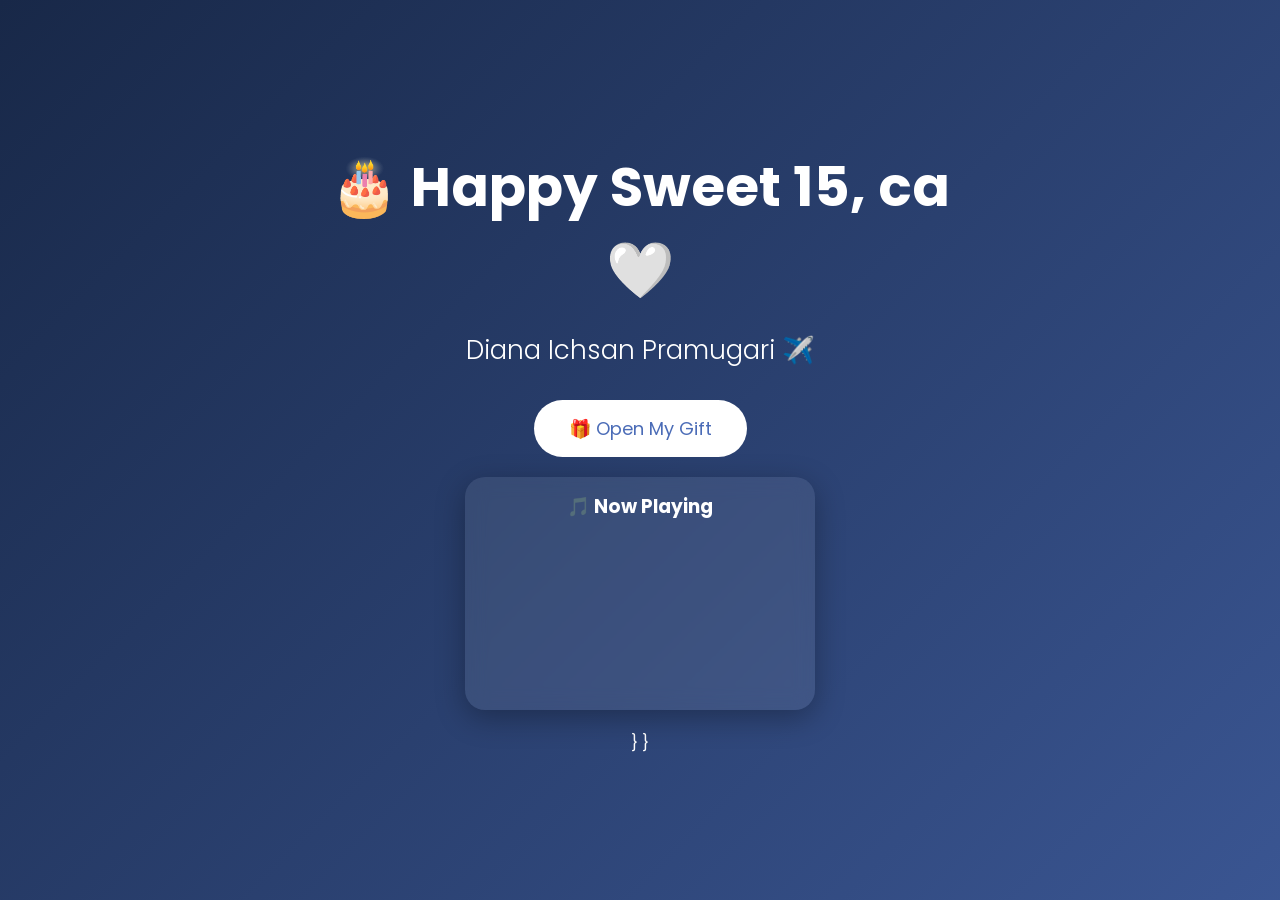
==== index.html @ 6133bd4c "Update index.html" ====
<!DOCTYPE html>
<html lang="id">
<head>
<meta charset="UTF-8">
<meta name="viewport" content="width=device-width, initial-scale=1.0">
<title>Happy Birthday gari garbet ca ❤️</title>

<link href="https://fonts.googleapis.com/css2?family=Poppins:wght@300;500;700&display=swap" rel="stylesheet">

<style>
*{
margin:0;
padding:0;
box-sizing:border-box;
font-family:Poppins,sans-serif;
}

body{
height:100vh;
overflow:hidden;
background:linear-gradient(135deg,#182848,#4b6cb7,#6a11cb);
background-size:300% 300%;
animation:bgMove 10s infinite alternate;
display:flex;
justify-content:center;
align-items:center;
color:white;
text-align:center;
}

@keyframes bgMove{
0%{background-position:left;}
100%{background-position:right;}
}

.container{
padding:30px;
max-width:700px;
z-index:2;
}

h1{
font-size:55px;
margin-bottom:20px;
animation:fade 2s;
}

h2{
font-size:26px;
font-weight:300;
margin-bottom:30px;
animation:fade 3s;
}

button{
padding:15px 35px;
border:none;
border-radius:50px;
font-size:18px;
cursor:pointer;
background:white;
color:#4b6cb7;
transition:.3s;
}

button:hover{
transform:scale(1.08);
}

#letter{
display:none;
margin-top:30px;
font-size:18px;
line-height:1.8;
animation:fade 1s;
}

.star{
position:absolute;
color:white;
animation:twinkle linear infinite;
}

@keyframes twinkle{
0%{opacity:.2;transform:translateY(0);}
50%{opacity:1;}
100%{opacity:.2;transform:translateY(-15px);}
}

@keyframes fade{
from{opacity:0;transform:translateY(30px);}
to{opacity:1;transform:translateY(0);}
}
</style>

</head>

<body>

<div class="container">

<h1>🎂 Happy Sweet 15, ca 🤍</h1>

<h2>Diana Ichsan Pramugari ✈️</h2>

<button onclick="openGift()">🎁 Open My Gift</button>

<div class="music-card">
  <h3>🎵 Now Playing</h3>

  <iframe
    style="border-radius:16px"
    src="https://open.spotify.com/embed/track/4qW3BbQAwZsrnu8a3ZRdyT?utm_source=generator&theme=0"
    width="100%"
    height="152"
    frameborder="0"
    allowfullscreen=""
    allow="autoplay; clipboard-write; encrypted-media; fullscreen; picture-in-picture"
    loading="lazy">
  </iframe>
</div>

<style>
.music-card{
    max-width:350px;
    margin:20px auto;
    padding:15px;
    border-radius:20px;
    background:rgba(255,255,255,.08);
    backdrop-filter:blur(10px);
    box-shadow:0 8px 30px rgba(0,0,0,.3);
}

.music-card h3{
    color:#fff;
    text-align:center;
    font-family:Poppins, sans-serif;
    margin-bottom:15px;
}
</style>
}


}
</script>


<div id="letter">

<p>

Selamat ulang tahun gari garbet ❤️



selamat ulang tahun, ca 🤍
maaf yaaa ca guaa belum bisa ngucapin langsung ataupun ngasih hadiah. 
semoga di umur yang baru ini semua doa dan harapanmu satu per satu bisa terwujud. 
semoga selalu diberi kesehatan, kebahagiaan, dan keberanian untuk mengejar semua impianmu.
makasih ya karena selama ini udah jadi seseorang yang selalu ada diajak cerita dan ngobrol. 
walaupun sekarang kita udah beda sekolah dan jarang ketemu, semoga kita tetap bisa saling support. 
tetap jadi gari yang guaa kenal ya.
Happy Birthday! Semoga hari ini jadi salah satu hari terbaik buat kamu. 🎂✨❤️

✨ Happy Birthday ✨

</p>

</div>

</div>

<script>

function openGift(){

document.getElementById("letter").style.display="block";

for(let i=0;i<80;i++){

let s=document.createElement("div");

s.className="star";

s.innerHTML=["✨","⭐","🏀","🦋","🌸"][Math.floor(Math.random()*5)];

s.style.left=Math.random()*100+"vw";

s.style.top=Math.random()*100+"vh";

s.style.fontSize=(10+Math.random()*25)+"px";

s.style.animationDuration=(2+Math.random()*4)+"s";

document.body.appendChild(s);

}

}

</script>

</body>
</html>
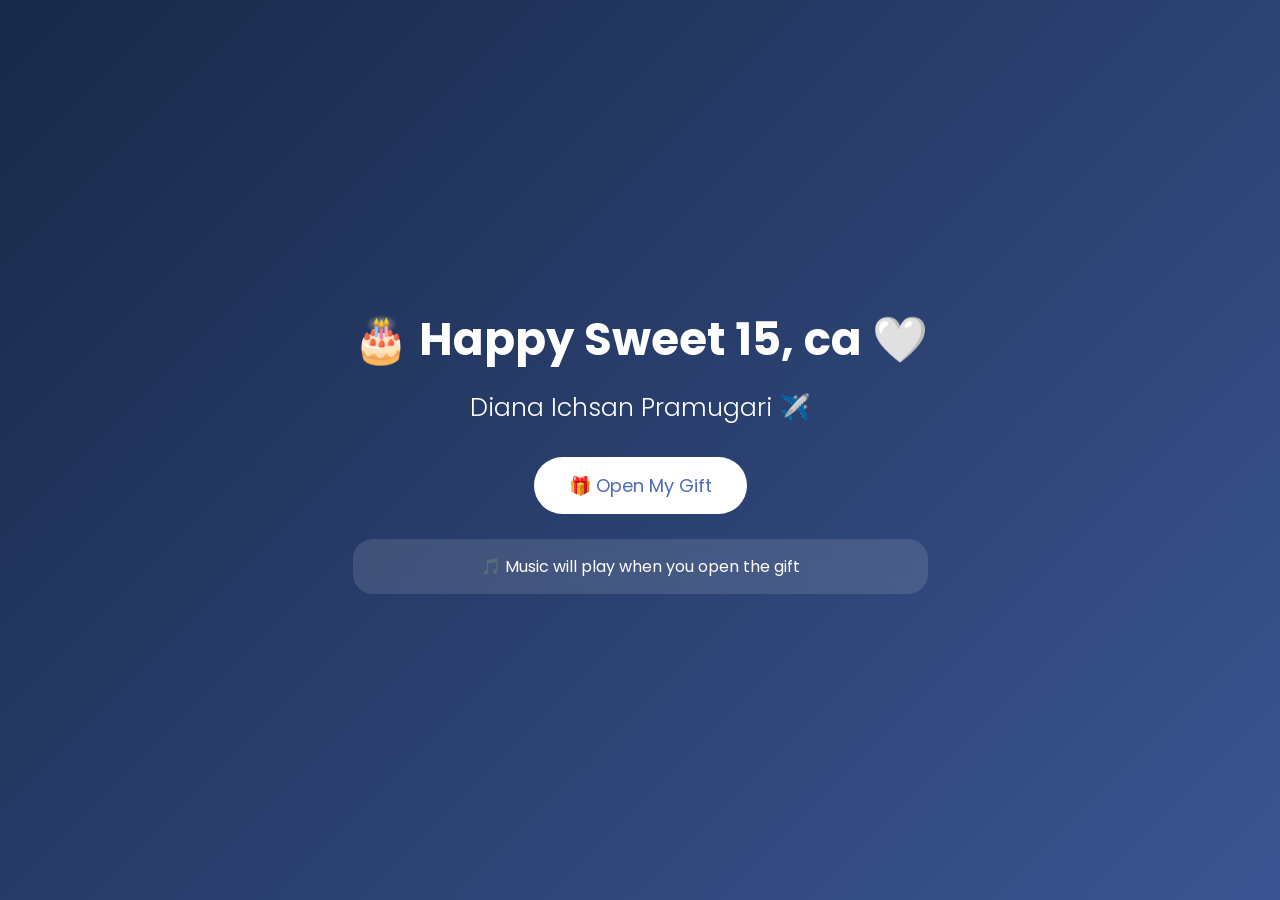
==== commit 77e8aae0: "Update index.html" ====
--- a/index.html
+++ b/index.html
@@ -3,6 +3,7 @@
 <head>
 <meta charset="UTF-8">
 <meta name="viewport" content="width=device-width, initial-scale=1.0">
+
 <title>Happy Birthday gari garbet ca ❤️</title>
 
 <link href="https://fonts.googleapis.com/css2?family=Poppins:wght@300;500;700&display=swap" rel="stylesheet">
@@ -40,13 +41,13 @@
 }
 
 h1{
-font-size:55px;
-margin-bottom:20px;
+font-size:45px;
+margin-bottom:15px;
 animation:fade 2s;
 }
 
 h2{
-font-size:26px;
+font-size:25px;
 font-weight:300;
 margin-bottom:30px;
 animation:fade 3s;
@@ -69,10 +70,18 @@
 
 #letter{
 display:none;
-margin-top:30px;
-font-size:18px;
+margin-top:25px;
+font-size:16px;
 line-height:1.8;
 animation:fade 1s;
+}
+
+.music-card{
+margin-top:25px;
+padding:15px;
+border-radius:20px;
+background:rgba(255,255,255,.12);
+backdrop-filter:blur(10px);
 }
 
 .star{
@@ -82,14 +91,28 @@
 }
 
 @keyframes twinkle{
-0%{opacity:.2;transform:translateY(0);}
-50%{opacity:1;}
-100%{opacity:.2;transform:translateY(-15px);}
+0%{
+opacity:.2;
+transform:translateY(0);
+}
+50%{
+opacity:1;
+}
+100%{
+opacity:.2;
+transform:translateY(-15px);
+}
 }
 
 @keyframes fade{
-from{opacity:0;transform:translateY(30px);}
-to{opacity:1;transform:translateY(0);}
+from{
+opacity:0;
+transform:translateY(30px);
+}
+to{
+opacity:1;
+transform:translateY(0);
+}
 }
 </style>
 
@@ -103,102 +126,87 @@
 
 <h2>Diana Ichsan Pramugari ✈️</h2>
 
+
 <button onclick="openGift()">🎁 Open My Gift</button>
 
+
+<audio id="bgMusic" loop>
+<source src="selfaware.mp3" type="audio/mpeg">
+</audio>
+
+
 <div class="music-card">
-  <h3>🎵 Now Playing</h3>
-
-  <iframe
-    style="border-radius:16px"
-    src="https://open.spotify.com/embed/track/4qW3BbQAwZsrnu8a3ZRdyT?utm_source=generator&theme=0"
-    width="100%"
-    height="152"
-    frameborder="0"
-    allowfullscreen=""
-    allow="autoplay; clipboard-write; encrypted-media; fullscreen; picture-in-picture"
-    loading="lazy">
-  </iframe>
+🎵 Music will play when you open the gift
 </div>
 
-<style>
-.music-card{
-    max-width:350px;
-    margin:20px auto;
-    padding:15px;
-    border-radius:20px;
-    background:rgba(255,255,255,.08);
-    backdrop-filter:blur(10px);
-    box-shadow:0 8px 30px rgba(0,0,0,.3);
-}
-
-.music-card h3{
-    color:#fff;
-    text-align:center;
-    font-family:Poppins, sans-serif;
-    margin-bottom:15px;
-}
-</style>
-}
-
-
-}
+
+<div id="letter">
+
+<p>
+
+Selamat ulang tahun gari garbet ❤️
+
+<br><br>
+
+selamat ulang tahun, ca 🤍  
+maaf yaaa ca guaa belum bisa ngucapin langsung ataupun ngasih hadiah.  
+semoga di umur yang baru ini semua doa dan harapanmu satu per satu bisa terwujud.  
+semoga selalu diberi kesehatan, kebahagiaan, dan keberanian untuk mengejar semua impianmu.  
+makasih ya karena selama ini udah jadi seseorang yang selalu ada diajak cerita dan ngobrol.  
+walaupun sekarang kita udah beda sekolah dan jarang ketemu, semoga kita tetap bisa saling support.  
+tetap jadi gari yang guaa kenal ya.  
+Happy Birthday! Semoga hari ini jadi salah satu hari terbaik buat kamu. 🎂✨❤️
+
+<br><br>
+
+✨ Happy Birthday ✨
+
+</p>
+
+</div>
+
+</div>
+
+
+<script>
+
+function openGift(){
+
+document.getElementById("letter").style.display="block";
+
+
+let music=document.getElementById("bgMusic");
+
+music.play();
+
+
+for(let i=0;i<80;i++){
+
+let s=document.createElement("div");
+
+s.className="star";
+
+s.innerHTML=["✨","⭐","🏀","🦋","🌸"]
+[Math.floor(Math.random()*5)];
+
+
+s.style.left=Math.random()*100+"vw";
+
+s.style.top=Math.random()*100+"vh";
+
+s.style.fontSize=(10+Math.random()*25)+"px";
+
+s.style.animationDuration=(2+Math.random()*4)+"s";
+
+
+document.body.appendChild(s);
+
+}
+
+}
+
 </script>
 
-
-<div id="letter">
-
-<p>
-
-Selamat ulang tahun gari garbet ❤️
-
-
-
-selamat ulang tahun, ca 🤍
-maaf yaaa ca guaa belum bisa ngucapin langsung ataupun ngasih hadiah. 
-semoga di umur yang baru ini semua doa dan harapanmu satu per satu bisa terwujud. 
-semoga selalu diberi kesehatan, kebahagiaan, dan keberanian untuk mengejar semua impianmu.
-makasih ya karena selama ini udah jadi seseorang yang selalu ada diajak cerita dan ngobrol. 
-walaupun sekarang kita udah beda sekolah dan jarang ketemu, semoga kita tetap bisa saling support. 
-tetap jadi gari yang guaa kenal ya.
-Happy Birthday! Semoga hari ini jadi salah satu hari terbaik buat kamu. 🎂✨❤️
-
-✨ Happy Birthday ✨
-
-</p>
-
-</div>
-
-</div>
-
-<script>
-
-function openGift(){
-
-document.getElementById("letter").style.display="block";
-
-for(let i=0;i<80;i++){
-
-let s=document.createElement("div");
-
-s.className="star";
-
-s.innerHTML=["✨","⭐","🏀","🦋","🌸"][Math.floor(Math.random()*5)];
-
-s.style.left=Math.random()*100+"vw";
-
-s.style.top=Math.random()*100+"vh";
-
-s.style.fontSize=(10+Math.random()*25)+"px";
-
-s.style.animationDuration=(2+Math.random()*4)+"s";
-
-document.body.appendChild(s);
-
-}
-
-}
-
-</script>
 
 </body>
 </html>
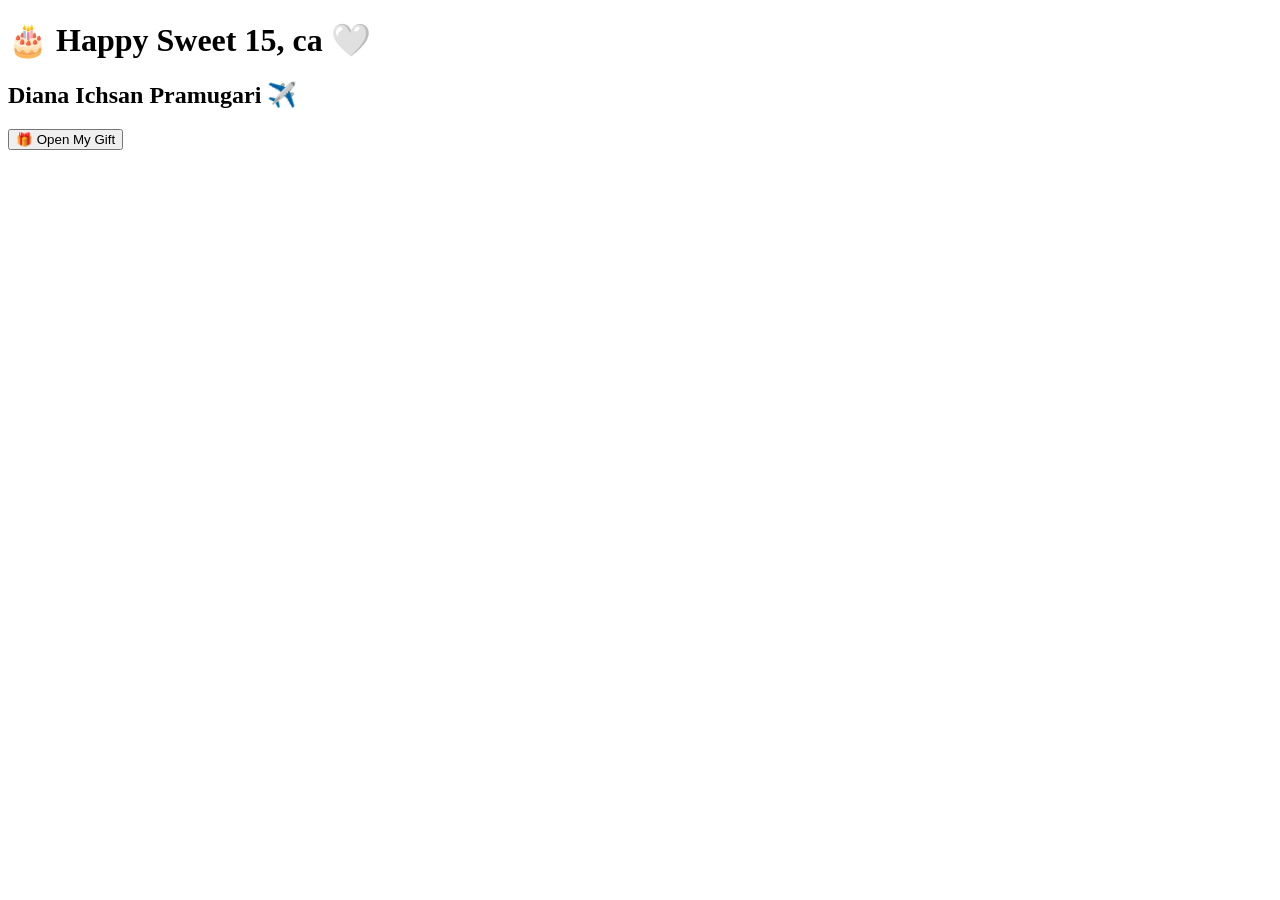
==== commit 30cd84e8: "Update index.html" ====
--- a/index.html
+++ b/index.html
@@ -1,121 +1,8 @@
 <!DOCTYPE html>
-<html lang="id">
+<html>
 <head>
-<meta charset="UTF-8">
-<meta name="viewport" content="width=device-width, initial-scale=1.0">
-
-<title>Happy Birthday gari garbet ca ❤️</title>
-
-<link href="https://fonts.googleapis.com/css2?family=Poppins:wght@300;500;700&display=swap" rel="stylesheet">
-
-<style>
-*{
-margin:0;
-padding:0;
-box-sizing:border-box;
-font-family:Poppins,sans-serif;
-}
-
-body{
-height:100vh;
-overflow:hidden;
-background:linear-gradient(135deg,#182848,#4b6cb7,#6a11cb);
-background-size:300% 300%;
-animation:bgMove 10s infinite alternate;
-display:flex;
-justify-content:center;
-align-items:center;
-color:white;
-text-align:center;
-}
-
-@keyframes bgMove{
-0%{background-position:left;}
-100%{background-position:right;}
-}
-
-.container{
-padding:30px;
-max-width:700px;
-z-index:2;
-}
-
-h1{
-font-size:45px;
-margin-bottom:15px;
-animation:fade 2s;
-}
-
-h2{
-font-size:25px;
-font-weight:300;
-margin-bottom:30px;
-animation:fade 3s;
-}
-
-button{
-padding:15px 35px;
-border:none;
-border-radius:50px;
-font-size:18px;
-cursor:pointer;
-background:white;
-color:#4b6cb7;
-transition:.3s;
-}
-
-button:hover{
-transform:scale(1.08);
-}
-
-#letter{
-display:none;
-margin-top:25px;
-font-size:16px;
-line-height:1.8;
-animation:fade 1s;
-}
-
-.music-card{
-margin-top:25px;
-padding:15px;
-border-radius:20px;
-background:rgba(255,255,255,.12);
-backdrop-filter:blur(10px);
-}
-
-.star{
-position:absolute;
-color:white;
-animation:twinkle linear infinite;
-}
-
-@keyframes twinkle{
-0%{
-opacity:.2;
-transform:translateY(0);
-}
-50%{
-opacity:1;
-}
-100%{
-opacity:.2;
-transform:translateY(-15px);
-}
-}
-
-@keyframes fade{
-from{
-opacity:0;
-transform:translateY(30px);
-}
-to{
-opacity:1;
-transform:translateY(0);
-}
-}
-</style>
-
+<title>Happy Birthday ❤️</title>
+<link rel="stylesheet" href="style.css">
 </head>
 
 <body>
@@ -126,87 +13,23 @@
 
 <h2>Diana Ichsan Pramugari ✈️</h2>
 
-
-<button onclick="openGift()">🎁 Open My Gift</button>
-
+<button onclick="playMusic(); location.href='surat.html'">
+🎁 Open My Gift
+</button>
 
 <audio id="bgMusic" loop>
-<source src="selfaware.mp3" type="audio/mpeg">
+<source src="AllVideo_01784375249244.mp3" type="audio/mpeg">
 </audio>
-
-
-<div class="music-card">
-🎵 Music will play when you open the gift
-</div>
-
-
-<div id="letter">
-
-<p>
-
-Selamat ulang tahun gari garbet ❤️
-
-<br><br>
-
-selamat ulang tahun, ca 🤍  
-maaf yaaa ca guaa belum bisa ngucapin langsung ataupun ngasih hadiah.  
-semoga di umur yang baru ini semua doa dan harapanmu satu per satu bisa terwujud.  
-semoga selalu diberi kesehatan, kebahagiaan, dan keberanian untuk mengejar semua impianmu.  
-makasih ya karena selama ini udah jadi seseorang yang selalu ada diajak cerita dan ngobrol.  
-walaupun sekarang kita udah beda sekolah dan jarang ketemu, semoga kita tetap bisa saling support.  
-tetap jadi gari yang guaa kenal ya.  
-Happy Birthday! Semoga hari ini jadi salah satu hari terbaik buat kamu. 🎂✨❤️
-
-<br><br>
-
-✨ Happy Birthday ✨
-
-</p>
-
-</div>
 
 </div>
 
 
 <script>
-
-function openGift(){
-
-document.getElementById("letter").style.display="block";
-
-
+function playMusic(){
 let music=document.getElementById("bgMusic");
-
 music.play();
-
-
-for(let i=0;i<80;i++){
-
-let s=document.createElement("div");
-
-s.className="star";
-
-s.innerHTML=["✨","⭐","🏀","🦋","🌸"]
-[Math.floor(Math.random()*5)];
-
-
-s.style.left=Math.random()*100+"vw";
-
-s.style.top=Math.random()*100+"vh";
-
-s.style.fontSize=(10+Math.random()*25)+"px";
-
-s.style.animationDuration=(2+Math.random()*4)+"s";
-
-
-document.body.appendChild(s);
-
 }
-
-}
-
 </script>
-
 
 </body>
 </html>
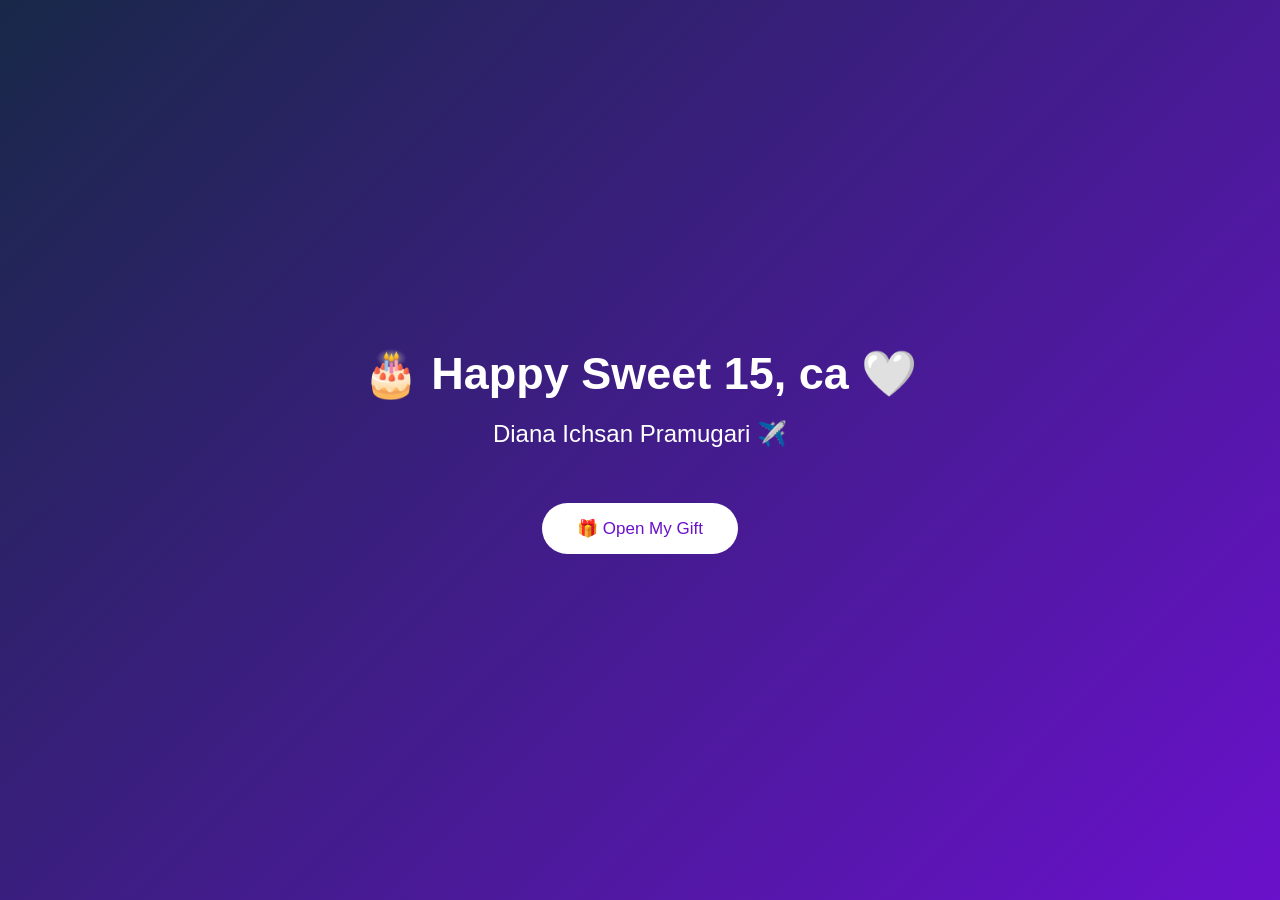
==== commit 2db4d703: "Update index.html" ====
--- a/index.html
+++ b/index.html
@@ -1,35 +1,267 @@
 <!DOCTYPE html>
-<html>
+<html lang="id">
 <head>
-<title>Happy Birthday ❤️</title>
-<link rel="stylesheet" href="style.css">
+<meta charset="UTF-8">
+<meta name="viewport" content="width=device-width, initial-scale=1.0">
+
+<title>Happy Birthday Diana ❤️</title>
+
+<style>
+
+*{
+margin:0;
+padding:0;
+box-sizing:border-box;
+font-family:Arial,sans-serif;
+}
+
+body{
+height:100vh;
+overflow:hidden;
+background:linear-gradient(135deg,#182848,#6a11cb);
+color:white;
+text-align:center;
+}
+
+
+.page{
+display:none;
+height:100vh;
+padding:30px;
+justify-content:center;
+align-items:center;
+flex-direction:column;
+}
+
+
+.active{
+display:flex;
+}
+
+
+h1{
+font-size:45px;
+margin-bottom:20px;
+}
+
+
+h2{
+font-weight:300;
+margin-bottom:30px;
+}
+
+
+p{
+max-width:700px;
+line-height:1.8;
+font-size:17px;
+}
+
+
+button{
+margin-top:25px;
+padding:15px 35px;
+border:none;
+border-radius:50px;
+font-size:17px;
+cursor:pointer;
+background:white;
+color:#6a11cb;
+}
+
+
+button:hover{
+transform:scale(1.08);
+}
+
+
+img{
+width:220px;
+height:220px;
+object-fit:cover;
+border-radius:20px;
+margin:10px;
+}
+
+
+.star{
+position:absolute;
+animation:fall 4s linear infinite;
+}
+
+
+@keyframes fall{
+
+0%{
+transform:translateY(0);
+opacity:1;
+}
+
+100%{
+transform:translateY(-100px);
+opacity:0;
+}
+
+}
+
+</style>
+
 </head>
 
+
 <body>
 
-<div class="container">
+
+<audio id="music" loop>
+
+<source src="AllVideo_01784375249244.mp3" type="audio/mpeg">
+
+</audio>
+
+
+
+<!-- HALAMAN 1 -->
+
+<div class="page active" id="page1">
 
 <h1>🎂 Happy Sweet 15, ca 🤍</h1>
 
 <h2>Diana Ichsan Pramugari ✈️</h2>
 
-<button onclick="playMusic(); location.href='surat.html'">
+<button onclick="nextPage(2)">
 🎁 Open My Gift
 </button>
 
-<audio id="bgMusic" loop>
-<source src="AllVideo_01784375249244.mp3" type="audio/mpeg">
-</audio>
-
 </div>
 
 
+
+<!-- HALAMAN 2 -->
+
+<div class="page" id="page2">
+
+
+<h1>💌 Untuk Diana</h1>
+
+
+<p>
+
+Selamat ulang tahun gari garbet ❤️
+
+<br><br>
+
+selamat ulang tahun, ca 🤍  
+maaf yaaa ca guaa belum bisa ngucapin langsung ataupun ngasih hadiah. 
+
+semoga di umur yang baru ini semua doa dan harapanmu satu per satu bisa terwujud. 
+
+semoga selalu diberi kesehatan, kebahagiaan, dan keberanian untuk mengejar semua impianmu.
+
+<br><br>
+
+makasih ya karena selama ini udah jadi seseorang yang selalu ada diajak cerita dan ngobrol.
+
+walaupun sekarang kita udah beda sekolah dan jarang ketemu, semoga kita tetap bisa saling support.
+
+<br><br>
+
+tetap jadi gari yang guaa kenal ya.
+
+<br><br>
+
+Happy Birthday! Semoga hari ini jadi salah satu hari terbaik buat kamu. 🎂✨❤️
+
+
+</p>
+
+
+<button onclick="nextPage(3)">
+Lihat Kenangan 📸
+</button>
+
+
+</div>
+
+
+
+
+<!-- HALAMAN 3 -->
+
+
+<div class="page" id="page3">
+
+
+<h1>📸 Kenangan</h1>
+
+
+<img src="AllVideo_01784305869474.png">
+
+<img src="foto2.jpg">
+
+
+<h2>
+✨ Happy Birthday ✨
+</h2>
+
+
+<p>
+Semoga selalu bahagia, sehat, dan semua impian kamu tercapai 🤍
+</p>
+
+
+</div>
+
+
+
 <script>
-function playMusic(){
-let music=document.getElementById("bgMusic");
+
+
+function nextPage(number){
+
+
+document.querySelectorAll(".page")
+.forEach(p=>p.classList.remove("active"));
+
+
+document.getElementById("page"+number)
+.classList.add("active");
+
+
+
+let music=document.getElementById("music");
+
+
 music.play();
-}
+
+
+
+for(let i=0;i<50;i++){
+
+
+let star=document.createElement("div");
+
+
+star.className="star";
+
+star.innerHTML=["✨","⭐","🏀","🦋"][Math.floor(Math.random()*4)];
+
+ 
+star.style.left=Math.random()*100+"vw";
+
+star.style.top=Math.random()*100+"vh";
+
+
+document.body.appendChild(star);
+
+
+}
+
+
+}
+
+
 </script>
+
 
 </body>
 </html>
